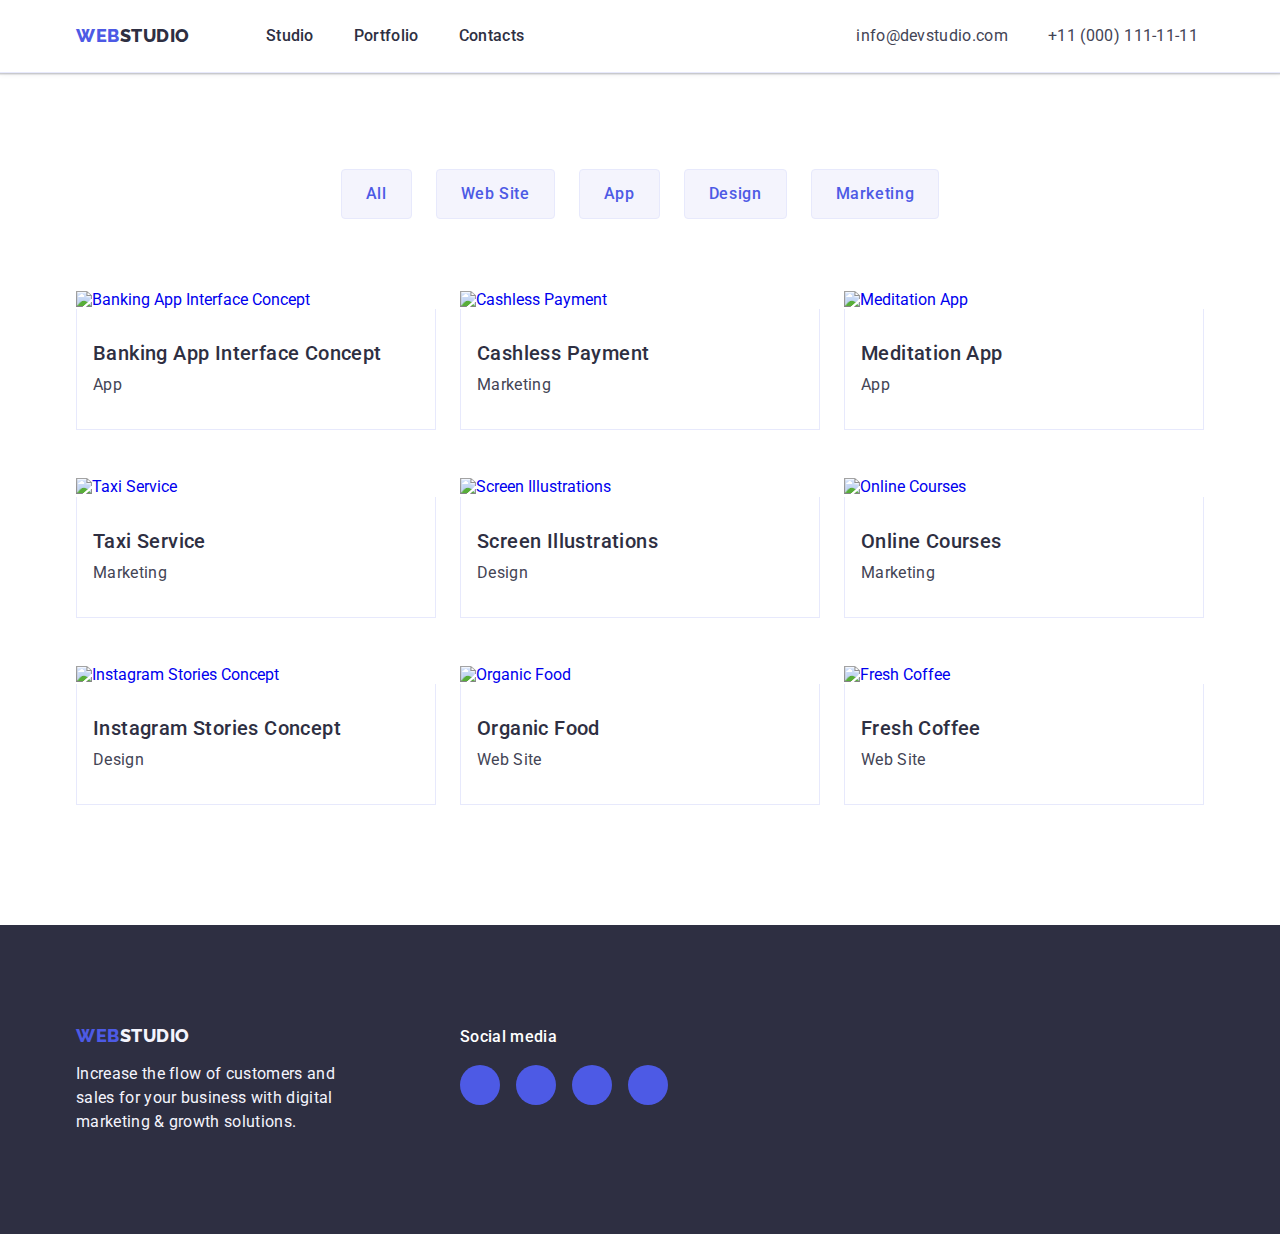
==== portfolio.html @ 805bd30b "homework5" ====
<!DOCTYPE html>
<html lang="en">
  <head>
    <meta charset="UTF-8" />
    <meta http-equiv="X-UA-Compatible" content="IE=edge" />
    <meta name="viewport" content="width=device-width, initial-scale=1.0" />
    <title>Portfolio</title>
    <link rel="preconnect" href="https://fonts.googleapis.com" />
    <link rel="preconnect" href="https://fonts.gstatic.com" crossorigin />
    <link
      href="https://fonts.googleapis.com/css2?family=Roboto:wght@400;500;700&display=swap"
      rel="stylesheet"
    />
    <link
      href="https://fonts.googleapis.com/css2?family=Raleway:wght@800&display=swap"
      rel="stylesheet"
    />
    <link
      rel="stylesheet"
      href="https://cdnjs.cloudflare.com/ajax/libs/modern-normalize/1.1.0/modern-normalize.min.css"
    />
    <link rel="stylesheet" href="./css/styles.css" />
  </head>
  <body>
    <!--====================HEADER====================-->
    <header class="page-header">
      <div class="container container-header">
        <nav class="page-nav">
          <a class="link logo-web" href="./index.html"
            >Web<span class="logo-studio">Studio</span></a
          >
          <ul class="list list-flex-header">
            <li class="menu-item">
              <a class="link menu-link" href="./index.html">Studio</a>
            </li>
            <li class="menu-item">
              <a class="link menu-link" href="./portfolio.html">Portfolio</a>
            </li>
            <li class="menu-item">
              <a class="link menu-link" href="">Contacts</a>
            </li>
          </ul>
        </nav>

        <address class="contacts-address">
          <ul class="list list-flex-header">
            <li class="contacts-item">
              <a class="link contact-link" href="mailto:info@devstudio.com"
                >info@devstudio.com</a
              >
            </li>
            <li class="contacts-item">
              <a class="link contact-link" href="tel:+110001111111"
                >+11 (000) 111-11-11</a
              >
            </li>
          </ul>
        </address>
      </div>
    </header>

    <!--====================MAIN====================-->
    <main>
      <section class="sec-port">
        <div class="container container-port">
          <h1 class="visually-hidden">Portfolio</h1>
          <ul class="list list-button">
            <li>
              <button type="button" class="button-item">All</button>
            </li>
            <li>
              <button type="button" class="button-item">Web Site</button>
            </li>
            <li>
              <button type="button" class="button-item">App</button>
            </li>
            <li>
              <button type="button" class="button-item">Design</button>
            </li>
            <li>
              <button type="button" class="button-item">Marketing</button>
            </li>
          </ul>
          <ul class="list img-list-portfolio">
            <li class="img-list-port-item">
              <a href="#" class="link portfoliio-link">
                <div class="employees-list-img-wrapper">
                  <img
                    src="./images/portfolio/1banking-app-interface-concept.jpg"
                    alt="Banking App Interface Concept"
                  />
                  <p class="overlay">
                    14 Stylish and User-Friendly App Design Concepts · Task
                    Manager App · Calorie Tracker App · Exotic Fruit Ecommerce
                    App · Cloud Storage App
                  </p>
                </div>
                <div class="container-img-port">
                  <h2 class="port-item">Banking App Interface Concept</h2>
                  <p class="port-par">App</p>
                </div>
              </a>
            </li>

            <li class="img-list-port-item">
              <a href="#" class="link portfoliio-link">
                <div class="employees-list-img-wrapper">
                  <img
                    src="./images/portfolio/2cashless-payment.jpg"
                    alt="Cashless Payment"
                  />
                  <p class="overlay">
                    14 Stylish and User-Friendly App Design Concepts · Task
                    Manager App · Calorie Tracker App · Exotic Fruit Ecommerce
                    App · Cloud Storage App
                  </p>
                </div>
                <div class="container-img-port">
                  <h2 class="port-item">Cashless Payment</h2>
                  <p class="port-par">Marketing</p>
                </div>
              </a>
            </li>

            <li class="img-list-port-item">
              <a href="#" class="link portfoliio-link">
                <div class="employees-list-img-wrapper">
                  <img
                    src="./images/portfolio/3meditation-app.jpg"
                    alt="Meditation App"
                  />
                  <p class="overlay">
                    14 Stylish and User-Friendly App Design Concepts · Task
                    Manager App · Calorie Tracker App · Exotic Fruit Ecommerce
                    App · Cloud Storage App
                  </p>
                </div>
                <div class="container-img-port">
                  <h2 class="port-item">Meditation App</h2>
                  <p class="port-par">App</p>
                </div>
              </a>
            </li>

            <li class="img-list-port-item">
              <a href="#" class="link portfoliio-link">
                <div class="employees-list-img-wrapper">
                  <img
                    src="./images/portfolio/4taxi-service.jpg"
                    alt="Taxi Service"
                  />
                  <p class="overlay">
                    14 Stylish and User-Friendly App Design Concepts · Task
                    Manager App · Calorie Tracker App · Exotic Fruit Ecommerce
                    App · Cloud Storage App
                  </p>
                </div>
                <div class="container-img-port">
                  <h2 class="port-item">Taxi Service</h2>
                  <p class="port-par">Marketing</p>
                </div>
              </a>
            </li>

            <li class="img-list-port-item">
              <a href="#" class="link portfoliio-link">
                <div class="employees-list-img-wrapper">
                  <img
                    src="./images/portfolio/5screen-illustrations.jpg"
                    alt="Screen Illustrations"
                  />
                  <p class="overlay">
                    14 Stylish and User-Friendly App Design Concepts · Task
                    Manager App · Calorie Tracker App · Exotic Fruit Ecommerce
                    App · Cloud Storage App
                  </p>
                </div>
                <div class="container-img-port">
                  <h2 class="port-item">Screen Illustrations</h2>
                  <p class="port-par">Design</p>
                </div>
              </a>
            </li>

            <li class="img-list-port-item">
              <a href="#" class="link portfoliio-link">
                <div class="employees-list-img-wrapper">
                  <img
                    src="./images/portfolio/6online-courses.jpg"
                    alt="Online Courses"
                  />
                  <p class="overlay">
                    14 Stylish and User-Friendly App Design Concepts · Task
                    Manager App · Calorie Tracker App · Exotic Fruit Ecommerce
                    App · Cloud Storage App
                  </p>
                </div>
                <div class="container-img-port">
                  <h2 class="port-item">Online Courses</h2>
                  <p class="port-par">Marketing</p>
                </div>
              </a>
            </li>

            <li class="img-list-port-item">
              <a href="#" class="link portfoliio-link">
                <div class="employees-list-img-wrapper">
                  <img
                    src="./images/portfolio/7instagram-stories-concept.jpg"
                    alt="Instagram Stories Concept"
                  />
                  <p class="overlay">
                    14 Stylish and User-Friendly App Design Concepts · Task
                    Manager App · Calorie Tracker App · Exotic Fruit Ecommerce
                    App · Cloud Storage App
                  </p>
                </div>
                <div class="container-img-port">
                  <h2 class="port-item">Instagram Stories Concept</h2>
                  <p class="port-par">Design</p>
                </div>
              </a>
            </li>

            <li class="img-list-port-item">
              <a href="#" class="link portfoliio-link">
                <div class="employees-list-img-wrapper">
                  <img
                    src="./images/portfolio/8organic-food.jpg"
                    alt="Organic Food"
                  />
                  <p class="overlay">
                    14 Stylish and User-Friendly App Design Concepts · Task
                    Manager App · Calorie Tracker App · Exotic Fruit Ecommerce
                    App · Cloud Storage App
                  </p>
                </div>
                <div class="container-img-port">
                  <h2 class="port-item">Organic Food</h2>
                  <p class="port-par">Web Site</p>
                </div>
              </a>
            </li>

            <li class="img-list-port-item">
              <a href="#" class="link portfoliio-link">
                <div class="employees-list-img-wrapper">
                  <img
                    src="./images/portfolio/9fresh-coffee.jpg"
                    alt="Fresh Coffee"
                  />
                  <p class="overlay">
                    14 Stylish and User-Friendly App Design Concepts · Task
                    Manager App · Calorie Tracker App · Exotic Fruit Ecommerce
                    App · Cloud Storage App
                  </p>
                </div>
                <div class="container-img-port">
                  <h2 class="port-item">Fresh Coffee</h2>
                  <p class="port-par">Web Site</p>
                </div>
              </a>
            </li>
          </ul>
        </div>
      </section>
    </main>

    <!--FOOTER-->
    <footer class="page-footer">
      <div class="container container-footer">
        <div class="logo-text-footer">
          <a href="./index.html" class="logo-web-footer link"
            >Web<span class="footer-studio">Studio</span></a
          >
          <p class="footer-text">
            Increase the flow of customers and sales for your business with
            digital marketing & growth solutions.
          </p>
        </div>
        <div class="footer-social">
          <p class="footer-social-media">Social media</p>
          <ul class="list footer-social-media-list">
            <li class="footer-social-media-item">
              <a href="" class="footer-social-media-link">
                <svg class="footer-social-media-icon" width="24" height="24">
                  <use href="./images/icons.svg#icon-instagram"></use>
                </svg>
              </a>
            </li>
            <li class="footer-social-media-item">
              <a href="" class="footer-social-media-link">
                <svg class="footer-social-media-icon" width="24" height="24">
                  <use href="./images/icons.svg#icon-twitter"></use>
                </svg>
              </a>
            </li>
            <li class="footer-social-media-item">
              <a href="" class="footer-social-media-link">
                <svg class="footer-social-media-icon" width="24" height="24">
                  <use href="./images/icons.svg#icon-facebook"></use>
                </svg>
              </a>
            </li>
            <li class="footer-social-media-item">
              <a href="" class="footer-social-media-link">
                <svg class="footer-social-media-icon" width="24" height="24">
                  <use href="./images/icons.svg#icon-linkedin"></use>
                </svg>
              </a>
            </li>
          </ul>
        </div>
      </div>
    </footer>
  </body>
</html>
---- css/styles.css ----
:root {
  --color-background: #ffffff;
  --color-fonts: #434455;
  --color-link-background: #2e2f42;
  --color-hover: #404bbf;
  --button-logo-color: #4d5ae5;
  --background-color-button: #f4f4fd;
  --customers-icon: #8e8f99;
  --footer-hover: #31d0aa;
  --transition-hover: 250ms cubic-bezier(0.4, 0, 0.2, 1);
}

body {
  background-color: var(--color-background);
  font-family: 'Roboto', sans-serif;
  color: var(--color-fonts);
}

button {
  cursor: pointer;
}

.list {
  list-style: none;
}

.link {
  text-decoration: none;
}

h1,
h2,
h3,
p {
  margin-top: 0;
  margin-bottom: 0;
}

ul,
ol {
  margin-top: 0;
  margin-bottom: 0;
  padding-left: 0;
}

img {
  display: block;
}

.container {
  width: 1158px;
  margin: 0 auto;
  padding: 0 15px;
}

/*HEADER*/
.page-header {
  border-bottom: 1px solid #e7e9fc;
  box-shadow: 0px 2px 1px rgba(46, 47, 66, 0.08),
    0px 1px 1px rgba(46, 47, 66, 0.16), 0px 1px 6px rgba(46, 47, 66, 0.08);
}

.container-header {
  align-items: center;
  display: flex;
}

.page-nav {
  display: flex;
  align-items: center;
}

.logo-web {
  font-family: 'Raleway', sans-serif;
  font-weight: 800;
  font-size: 18px;
  line-height: 1.17;
  letter-spacing: 0.03em;
  text-transform: uppercase;
  margin-right: 76px;
  color: var(--button-logo-color);
}

.logo-studio {
  color: var(--color-link-background);
}

.list-flex-header {
  display: flex;
  gap: 40px;
}

.menu-item {
  position: relative;
}

.menu-link {
  position: relative;
  font-weight: 500;
  font-size: 16px;
  line-height: 1.5;
  letter-spacing: 0.02em;
  color: var(--color-link-background);
  padding: 24px 0;
  display: block;
  transition: var(--transition-hover);
}

.menu-link:hover,
.menu-link:focus {
  color: var(--color-hover);
}

.menu-link::after {
  content: '';
  display: inline-block;
  position: absolute;
  width: 100%;
  height: 4px;
  left: 0;
  bottom: 0;
  background-color: var(--color-hover);
  border-radius: 2px;
  visibility: hidden;
  transition: var(--transition-hover);
}

.menu-link:hover::after,
.menu-link:focus::after {
  visibility: visible;
}

.contacts-address {
  font-style: normal;
  margin-left: 332px;
  align-items: center;
}

.list-flex-header {
  display: flex;
  column-gap: 40px;
}

.contact-link {
  font-size: 16px;
  line-height: 1.5;
  letter-spacing: 0.02em;
  color: var(--color-fonts);
  transition: var(--transition-hover);
}

.contact-link:hover,
.contact-link:focus {
  color: var(--color-hover);
}

/*MAIN*/

/*Section-one*/
.section-one {
  padding: 188px 0;
  background-color: var(--color-link-background);
  background-image: linear-gradient(
      rgba(46, 47, 66, 0.7),
      rgba(46, 47, 66, 0.7)
    ),
    url('../images/background/people-office.jpg');
  background-repeat: no-repeat;
  background-position: center;
  background-size: cover;
  max-width: 1440px;
  margin-right: auto;
  margin-left: auto;
}

.cont-sec-one {
  display: block;
}

.section-header {
  font-weight: 700;
  font-size: 56px;
  line-height: 1.07;
  text-align: center;
  letter-spacing: 0.02em;
  color: var(--color-background);
  max-width: 496px;
  margin-left: auto;
  margin-right: auto;
}

.section-one-button {
  font-family: 'Roboto', sans-serif;
  font-weight: 500;
  font-size: 16px;
  line-height: 1.5;
  letter-spacing: 0.04em;
  color: var(--color-background);
  background-color: var(--button-logo-color);
  display: block;
  min-width: 169px;
  height: 56px;
  border: none;
  border-radius: 4px;
  margin-top: 48px;
  margin-left: auto;
  margin-right: auto;
  box-shadow: 0px 4px 4px rgba(0, 0, 0, 0.15);
  transition: var(--transition-hover-background);
}

.section-one-button:hover,
.section-one-button:focus {
  background-color: var(--color-hover);
}

/*Section-two*/
.section-two {
  padding: 120px 0;
}

.visually-hidden {
  position: absolute;
  width: 1px;
  height: 1px;
  margin: -1px;
  border: 0;
  padding: 0;

  white-space: nowrap;
  clip-path: inset(100%);
  clip: rect(0 0 0 0);
  overflow: hidden;
}

.list-flex-features {
  display: flex;
  gap: 24px;
}

.sec-two-list {
  width: calc((100% - 72px) / 4);
}

.background-icon-sec-two {
  display: flex;
  justify-content: center;
  align-items: center;
  height: 112px;
  background-color: #f4f4fd;
  border-radius: 4px;
  margin-bottom: 8px;
}

.list-sec-two {
  font-weight: 500;
  font-size: 20px;
  line-height: 1.2;
  letter-spacing: 0.02em;
  color: var(--color-link-background);
  margin-bottom: 8px;
}

.par-sec-two {
  font-size: 16px;
  line-height: 1.5;
  letter-spacing: 0.02em;
  color: var(--color-fonts);
}

/*Section-three*/
.section-three {
  padding-bottom: 120px;
}

.container-sec-three {
  display: block;
}

.section-three-header {
  font-weight: 700;
  font-size: 36px;
  line-height: 1.12;
  text-align: center;
  letter-spacing: 0.02em;
  text-transform: capitalize;
  margin-bottom: 72px;
  color: var(--color-link-background);
}

.list-flex-features {
  display: flex;
  gap: 24px;
}

.img-flex-features {
  width: calc((100% - 48px) / 3);
}

/*Section-four*/
.section-four {
  background-color: var(--background-color-button);
  padding: 120px 0;
}

.container-team {
  display: block;
  padding: 32px 0;
}

.our-team {
  font-weight: 700;
  font-size: 36px;
  line-height: 1.11;
  letter-spacing: 0.02em;
  text-align: center;
  text-transform: capitalize;
  color: var(--color-link-background);
  margin-bottom: 72px;
}

.image-flex-team {
  display: flex;
  gap: 24px;
}

.list-item-team {
  background-color: var(--color-background);
  width: calc((100% - 72px) / 4);
  box-shadow: 0px 1px 6px rgba(46, 47, 66, 0.08),
    0px 1px 1px rgba(46, 47, 66, 0.16), 0px 2px 1px rgba(46, 47, 66, 0.08);
  border-radius: 0px 0px 4px 4px;
}

.sec-four-team {
  font-weight: 500;
  font-size: 20px;
  line-height: 1.2;
  letter-spacing: 0.02em;
  color: var(--color-link-background);
  text-align: center;
  margin-bottom: 8px;
}

.sec-four-team-spec {
  font-size: 16px;
  line-height: 1.5;
  letter-spacing: 0.02em;
  color: var(--color-fonts);
  text-align: center;
}

.social-list {
  display: flex;
  justify-content: center;
  gap: 24px;
  margin-top: 8px;
}

.social-list-link {
  display: flex;
  justify-content: center;
  align-items: center;
  width: 40px;
  height: 40px;
  border-radius: 50%;
  background-color: #4d5ae5;
  transition: var(--transition-hover-background);
}

.social-list-link:hover,
.social-list-link:focus {
  background-color: var(--color-hover);
}

.social-list-icon {
  fill: var(--background-color-button);
}

/*Section-five*/
.section-five {
  padding: 120px 0;
}

.customers {
  font-weight: 700;
  font-size: 36px;
  line-height: 1.1;
  letter-spacing: 0.02em;
  text-align: center;
  color: var(--color-link-background);
  margin-bottom: 72px;
}

.list-customers {
  display: flex;
  gap: 24px;
}

.link-customers {
  display: flex;
  width: 168px;
  height: 88px;
  border: 1px solid #8e8f99;
  border-radius: 4px;
  align-items: center;
  justify-content: center;
  color: var(--customers-icon);
  transition: var(--transition-hover-border);
}

.link-customers:hover,
.link-customers:focus {
  color: var(--color-hover);
  border-color: var(--color-hover);
  fill: var(--color-hover);
}

.link-customers-icon {
  fill: currentColor;
}

/*FOOTER*/
.page-footer {
  background-color: var(--color-link-background);
  padding: 100px 0;
}

.container-footer {
  display: flex;
  align-items: baseline;
}

.logo-text-footer {
  margin-right: 120px;
}

.logo-web-footer {
  display: inline-block;
  font-family: 'Raleway', sans-serif;
  font-weight: 800;
  font-size: 18px;
  line-height: 1.17;
  letter-spacing: 0.03em;
  text-transform: uppercase;
  margin-bottom: 16px;
  color: var(--button-logo-color);
}

.footer-studio {
  color: var(--background-color-button);
}

.footer-text {
  font-size: 16px;
  line-height: 1.5;
  letter-spacing: 0.02em;
  color: var(--background-color-button);
  max-width: 264px;
}

.footer-social-media {
  font-weight: 500;
  font-size: 16px;
  line-height: 1.5;
  letter-spacing: 0.02em;
  color: var(--color-background);
  margin-bottom: 16px;
}

.footer-social-media-list {
  display: flex;
  gap: 16px;
}

.footer-social-media-item {
  width: 40px;
  height: 40px;
}

.footer-social-media-link {
  display: flex;
  align-items: center;
  justify-content: center;
  background-color: var(--button-logo-color);
  border-radius: 50%;
  width: 100%;
  height: 100%;
  transition: var(--transition-hover-background);
}

.footer-social-media-link:hover,
.footer-social-media-link:focus {
  background-color: var(--footer-hover);
}

.footer-social-media-icon {
  fill: var(--background-color-button);
}

/*MODAL111111111111111111111111111111111111111111111111111111111111111111111111111111111111111*/
.backdrop {
  position: fixed;
  width: 100%;
  height: 100%;
  left: 0px;
  top: 0px;
  background: rgba(46, 47, 66, 0.4);
  margin: auto;
  transition: var(--modal);
}

.modal {
  position: absolute;
  top: 50%;
  left: 50%;
  transform: translate(-50%, -50%);
  min-height: 584px;
  width: 408px;
  background: #fcfcfc;
  box-shadow: 0px 1px 1px rgba(0, 0, 0, 0.14), 0px 1px 3px rgba(0, 0, 0, 0.12),
    0px 2px 1px rgba(0, 0, 0, 0.2);
  border-radius: 4px;
  transition: var(--modal-transform);
}

.modal-close-button {
  position: absolute;
  display: flex;
  top: 24px;
  right: 24px;
  align-items: center;
  justify-content: center;
  padding: 0;
  background-color: #e7e9fc;
  width: 24px;
  height: 24px;
  border: 1px solid rgba(0, 0, 0, 0.1);
  border-radius: 50%;
  transition: background-color 250ms cubic-bezier(0.4, 0, 0.2, 1),
    border 250ms cubic-bezier(0.4, 0, 0.2, 1),
    fill 250ms cubic-bezier(0.4, 0, 0.2, 1);
}

.modal-close-button:hover,
.modal-close-button:focus {
  background-color: var(--color-hover);
  border: none;
  fill: #ffffff;
}

.is-hidden {
  opacity: 0;
  visibility: hidden;
  pointer-events: none;
}

/*PORTFOLIO*/
.sec-port {
  padding: 96px 0 120px;
}

.container-port {
  display: block;
}

.list-button {
  display: flex;
  justify-content: center;
  gap: 24px;
  margin-bottom: 72px;
}

.button-item {
  font-family: 'Roboto', sans-serif;
  font-weight: 500;
  font-size: 16px;
  line-height: 1.5;
  align-items: center;
  text-align: center;
  letter-spacing: 0.04em;
  color: var(--button-logo-color);
  background-color: var(--background-color-button);
  padding: 12px 24px;
  border: 1px solid #e7e9fc;
  border-radius: 4px;
  transition: color 250ms cubic-bezier(0.4, 0, 0.2, 1),
    background-color 250ms cubic-bezier(0.4, 0, 0.2, 1),
    border-color 250ms cubic-bezier(0.4, 0, 0.2, 1),
    box-shadow 250ms cubic-bezier(0.4, 0, 0.2, 1);
}

.button-item:hover,
.button-item:focus {
  color: var(--color-background);
  background-color: var(--color-hover);
  border: 1px solid transparent;
  box-shadow: 0px 3px 1px rgba(0, 0, 0, 0.1), 0px 2px 1px rgba(0, 0, 0, 0.08),
    0px 2px 2px rgba(0, 0, 0, 0.12);
  transform: translate(0%);
}

/*MAIN-PORT*/
.img-list-portfolio {
  display: flex;
  flex-wrap: wrap;
  column-gap: 24px;
  row-gap: 48px;
}

.img-list-port-item {
  width: calc((100% - 48px) / 3);
}

.portfoliio-link {
  display: block;
  transition: box-shadow 250ms cubic-bezier(0.4, 0, 0.2, 1);
}

.employees-list-img-wrapper {
  position: relative;
  overflow: hidden;
}

.overlay {
  position: absolute;
  top: 0;
  left: 0;
  width: 100%;
  height: 100%;
  padding: 40px 32px;
  background-color: var(--button-logo-color);
  color: var(--background-color-button);
  font-size: 16px;
  line-height: 1.5;
  letter-spacing: 0.02em;
  overflow: auto;
  transform: translateY(100%);
  transition: var(--modal-transform);
}

.portfoliio-link:hover .employees-list-img-wrapper .overlay,
.portfoliio-link:focus .employees-list-img-wrapper .overlay {
  transform: translateY(0%);
  transform: translateY(0%);
}

/*.overlay:hover,
.overlay:focus {
  transform: translateY(0%);
}

.portfoliio-link {
  transition: box-shadow 250ms cubic-bezier(0.4, 0, 0.2, 1);
}

.portfoliio-link:hover,
.portfoliio-link:focus {
  box-shadow: 0px 1px 6px rgba(46, 47, 66, 0.08),
    0px 1px 1px rgba(46, 47, 66, 0.16), 0px 2px 1px rgba(46, 47, 66, 0.08);
    transform: translateY(0%);
}*/

.container-img-port {
  padding: 32px 16px;
  border: 1px solid #e7e9fc;
  border-top: none;
}

.port-item {
  margin-bottom: 8px;
  font-weight: 500;
  font-size: 20px;
  line-height: 1.2;
  letter-spacing: 0.02em;
  color: var(--color-link-background);
}

.port-par {
  font-size: 16px;
  line-height: 1.5;
  letter-spacing: 0.02em;
  color: var(--color-fonts);
}
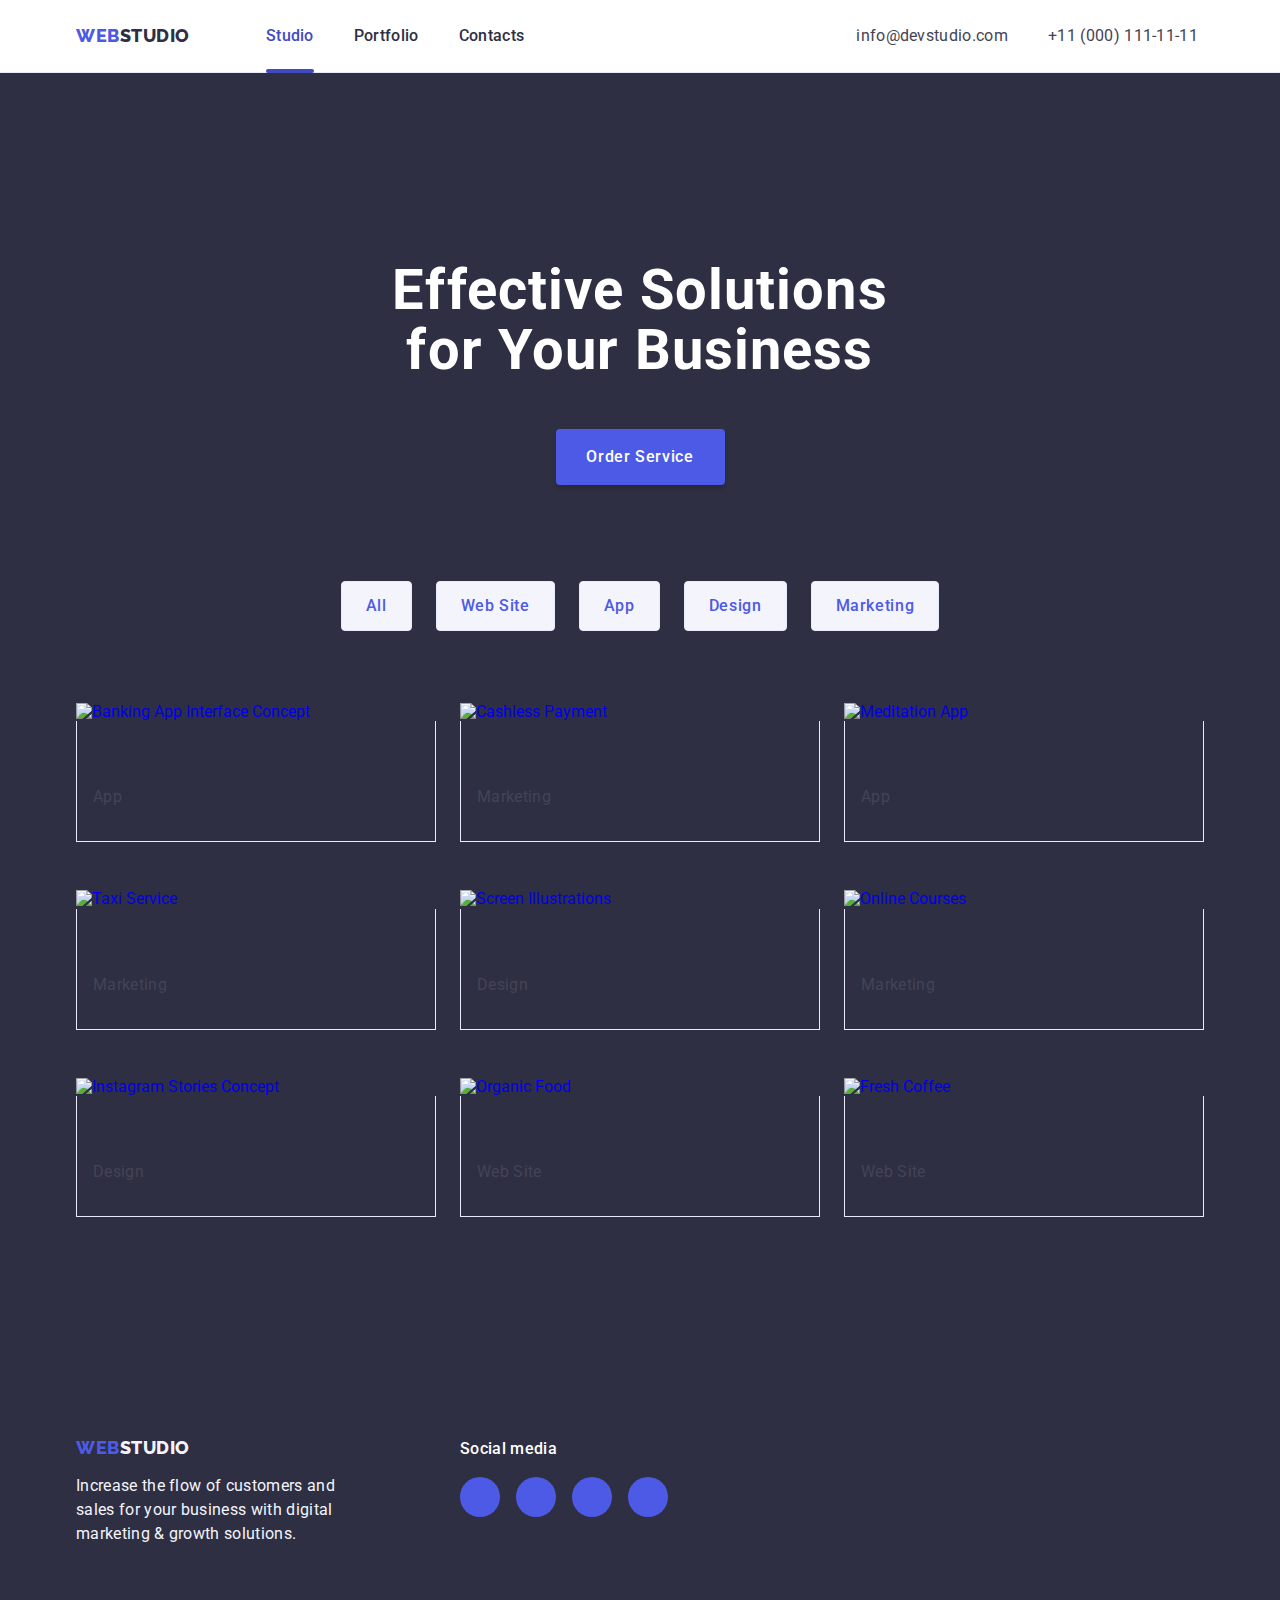
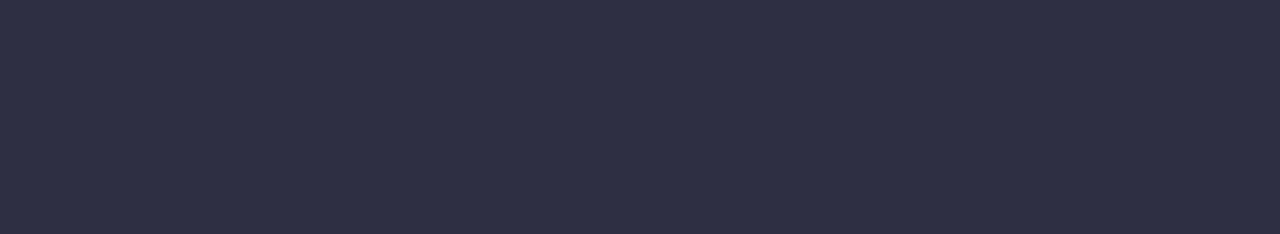
==== commit 6656597f: "homework5" ====
--- a/portfolio.html
+++ b/portfolio.html
@@ -31,7 +31,7 @@
           >
           <ul class="list list-flex-header">
             <li class="menu-item">
-              <a class="link menu-link" href="./index.html">Studio</a>
+              <a class="link menu-link menu-link-after" href="./index.html">Studio</a>
             </li>
             <li class="menu-item">
               <a class="link menu-link" href="./portfolio.html">Portfolio</a>
@@ -57,6 +57,19 @@
           </ul>
         </address>
       </div>
+    </header>
+
+    <!--====================MAIN====================-->
+    <main class="main-page">
+      <!--====================Section one====================-->
+      <section class="section-one">
+        <div class="container cont-sec-one">
+          <h1 class="section-header">Effective Solutions for Your Business</h1>
+
+          <button type="button" class="section-one-button" data-modal-open>
+            Order Service
+          </button>
+        </div>
     </header>
 
     <!--====================MAIN====================-->
--- a/css/styles.css
+++ b/css/styles.css
@@ -53,7 +53,7 @@
   padding: 0 15px;
 }
 
-/*HEADER*/
+/*====================HEADER====================*/
 .page-header {
   border-bottom: 1px solid #e7e9fc;
   box-shadow: 0px 2px 1px rgba(46, 47, 66, 0.08),
@@ -103,7 +103,7 @@
   color: var(--color-link-background);
   padding: 24px 0;
   display: block;
-  transition: var(--transition-hover);
+  transition: color var(--transition-hover);
 }
 
 .menu-link:hover,
@@ -111,23 +111,21 @@
   color: var(--color-hover);
 }
 
-.menu-link::after {
+.menu-link-after {
+  color: var(--color-hover);
+}
+
+.menu-link-after::after {
   content: '';
-  display: inline-block;
+  display: block;
   position: absolute;
   width: 100%;
   height: 4px;
   left: 0;
-  bottom: 0;
+  bottom: -1px;
   background-color: var(--color-hover);
   border-radius: 2px;
-  visibility: hidden;
-  transition: var(--transition-hover);
-}
-
-.menu-link:hover::after,
-.menu-link:focus::after {
-  visibility: visible;
+  transition: color var(--transition-hover);
 }
 
 .contacts-address {
@@ -146,7 +144,7 @@
   line-height: 1.5;
   letter-spacing: 0.02em;
   color: var(--color-fonts);
-  transition: var(--transition-hover);
+  transition: color var(--transition-hover);
 }
 
 .contact-link:hover,
@@ -154,9 +152,9 @@
   color: var(--color-hover);
 }
 
-/*MAIN*/
-
-/*Section-one*/
+/*====================MAIN====================*/
+
+/*====================Section-one====================*/
 .section-one {
   padding: 188px 0;
   background-color: var(--color-link-background);
@@ -206,7 +204,7 @@
   margin-left: auto;
   margin-right: auto;
   box-shadow: 0px 4px 4px rgba(0, 0, 0, 0.15);
-  transition: var(--transition-hover-background);
+  transition: var(--transition-hover);
 }
 
 .section-one-button:hover,
@@ -214,7 +212,7 @@
   background-color: var(--color-hover);
 }
 
-/*Section-two*/
+/*====================Section-two====================*/
 .section-two {
   padding: 120px 0;
 }
@@ -268,7 +266,7 @@
   color: var(--color-fonts);
 }
 
-/*Section-three*/
+/*====================Section-three====================*/
 .section-three {
   padding-bottom: 120px;
 }
@@ -297,7 +295,7 @@
   width: calc((100% - 48px) / 3);
 }
 
-/*Section-four*/
+/*====================Section-four====================*/
 .section-four {
   background-color: var(--background-color-button);
   padding: 120px 0;
@@ -365,7 +363,7 @@
   height: 40px;
   border-radius: 50%;
   background-color: #4d5ae5;
-  transition: var(--transition-hover-background);
+  transition: var(--transition-hover);
 }
 
 .social-list-link:hover,
@@ -377,7 +375,7 @@
   fill: var(--background-color-button);
 }
 
-/*Section-five*/
+/*====================Section-five====================*/
 .section-five {
   padding: 120px 0;
 }
@@ -406,7 +404,7 @@
   align-items: center;
   justify-content: center;
   color: var(--customers-icon);
-  transition: var(--transition-hover-border);
+  transition: var(--transition-hover);
 }
 
 .link-customers:hover,
@@ -420,7 +418,7 @@
   fill: currentColor;
 }
 
-/*FOOTER*/
+/*====================FOOTER====================*/
 .page-footer {
   background-color: var(--color-link-background);
   padding: 100px 0;
@@ -486,7 +484,7 @@
   border-radius: 50%;
   width: 100%;
   height: 100%;
-  transition: var(--transition-hover-background);
+  transition: var(--transition-hover);
 }
 
 .footer-social-media-link:hover,
@@ -498,7 +496,7 @@
   fill: var(--background-color-button);
 }
 
-/*MODAL111111111111111111111111111111111111111111111111111111111111111111111111111111111111111*/
+/*====================MODAL====================*/
 .backdrop {
   position: fixed;
   width: 100%;
@@ -555,7 +553,8 @@
   pointer-events: none;
 }
 
-/*PORTFOLIO*/
+
+/*====================PORTFOLIO====================*/
 .sec-port {
   padding: 96px 0 120px;
 }
@@ -600,7 +599,7 @@
   transform: translate(0%);
 }
 
-/*MAIN-PORT*/
+/*====================Main-Portfolio====================*/
 .img-list-portfolio {
   display: flex;
   flex-wrap: wrap;
@@ -614,7 +613,12 @@
 
 .portfoliio-link {
   display: block;
-  transition: box-shadow 250ms cubic-bezier(0.4, 0, 0.2, 1);
+}
+
+.portfoliio-link:hover,
+.portfoliio-link:focus {
+  box-shadow: 0px 1px 6px rgba(46, 47, 66, 0.08),
+    0px 1px 1px rgba(46, 47, 66, 0.16), 0px 2px 1px rgba(46, 47, 66, 0.08);
 }
 
 .employees-list-img-wrapper {
@@ -636,7 +640,7 @@
   letter-spacing: 0.02em;
   overflow: auto;
   transform: translateY(100%);
-  transition: var(--modal-transform);
+  transition: var(--transition-hover);
 }
 
 .portfoliio-link:hover .employees-list-img-wrapper .overlay,
@@ -644,22 +648,6 @@
   transform: translateY(0%);
   transform: translateY(0%);
 }
-
-/*.overlay:hover,
-.overlay:focus {
-  transform: translateY(0%);
-}
-
-.portfoliio-link {
-  transition: box-shadow 250ms cubic-bezier(0.4, 0, 0.2, 1);
-}
-
-.portfoliio-link:hover,
-.portfoliio-link:focus {
-  box-shadow: 0px 1px 6px rgba(46, 47, 66, 0.08),
-    0px 1px 1px rgba(46, 47, 66, 0.16), 0px 2px 1px rgba(46, 47, 66, 0.08);
-    transform: translateY(0%);
-}*/
 
 .container-img-port {
   padding: 32px 16px;
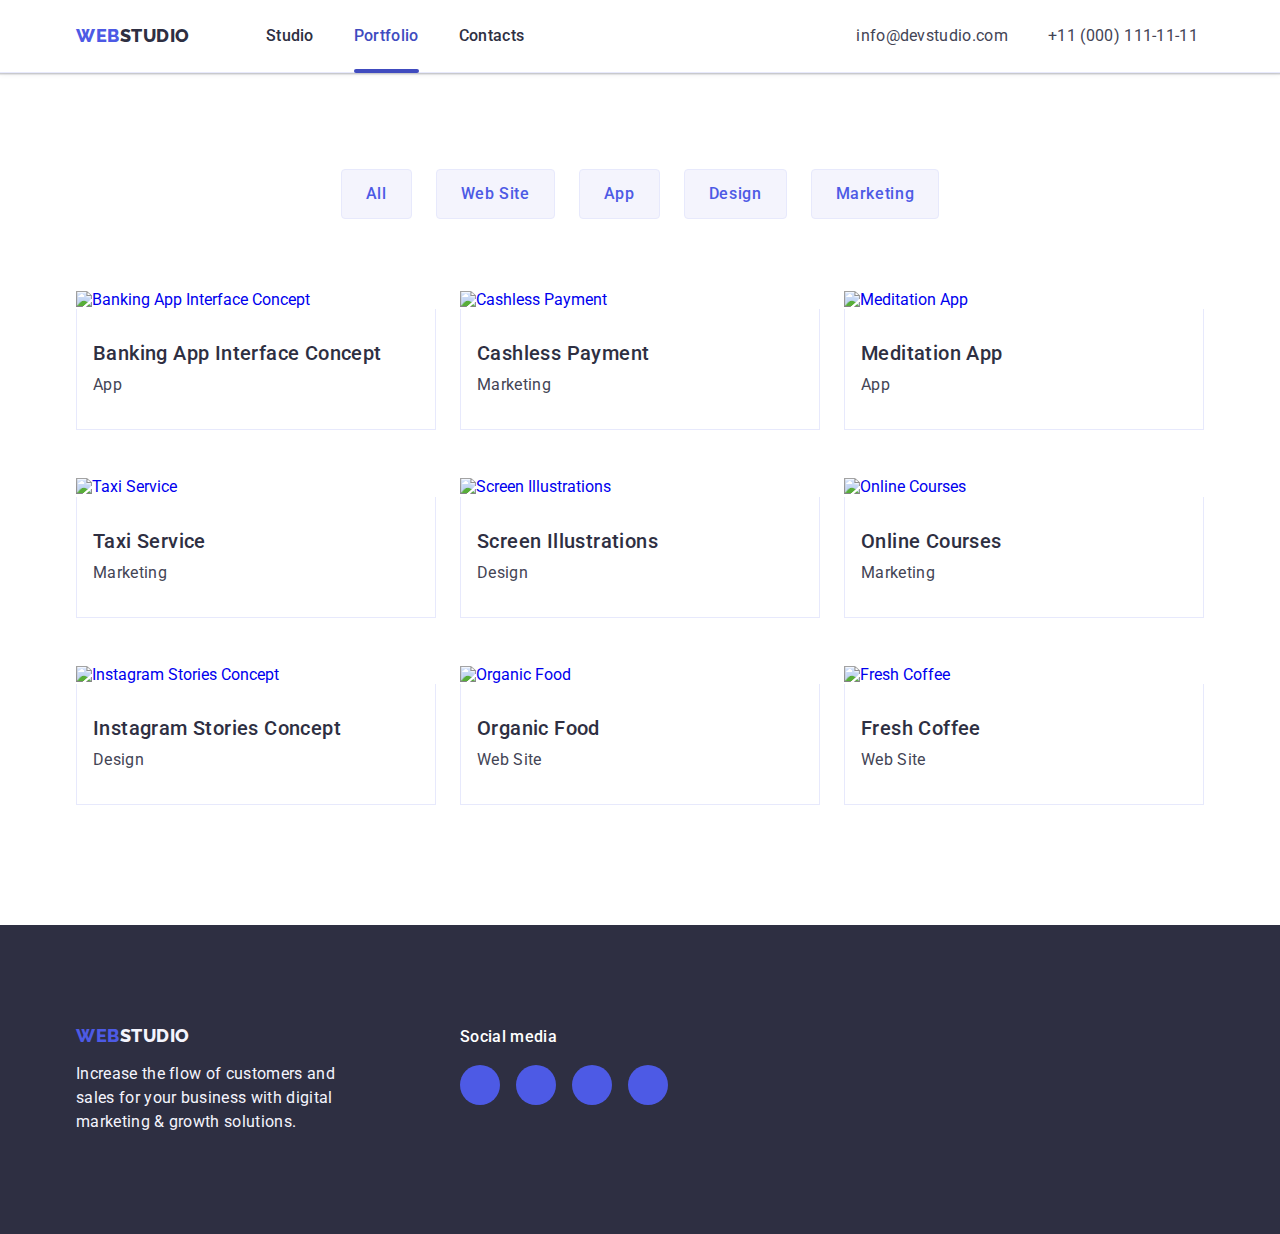
==== commit 48448d5f: "homework5" ====
--- a/portfolio.html
+++ b/portfolio.html
@@ -31,10 +31,10 @@
           >
           <ul class="list list-flex-header">
             <li class="menu-item">
-              <a class="link menu-link menu-link-after" href="./index.html">Studio</a>
+              <a class="link menu-link" href="./index.html">Studio</a>
             </li>
             <li class="menu-item">
-              <a class="link menu-link" href="./portfolio.html">Portfolio</a>
+              <a class="link menu-link menu-link-after" href="./portfolio.html">Portfolio</a>
             </li>
             <li class="menu-item">
               <a class="link menu-link" href="">Contacts</a>
@@ -57,19 +57,6 @@
           </ul>
         </address>
       </div>
-    </header>
-
-    <!--====================MAIN====================-->
-    <main class="main-page">
-      <!--====================Section one====================-->
-      <section class="section-one">
-        <div class="container cont-sec-one">
-          <h1 class="section-header">Effective Solutions for Your Business</h1>
-
-          <button type="button" class="section-one-button" data-modal-open>
-            Order Service
-          </button>
-        </div>
     </header>
 
     <!--====================MAIN====================-->
